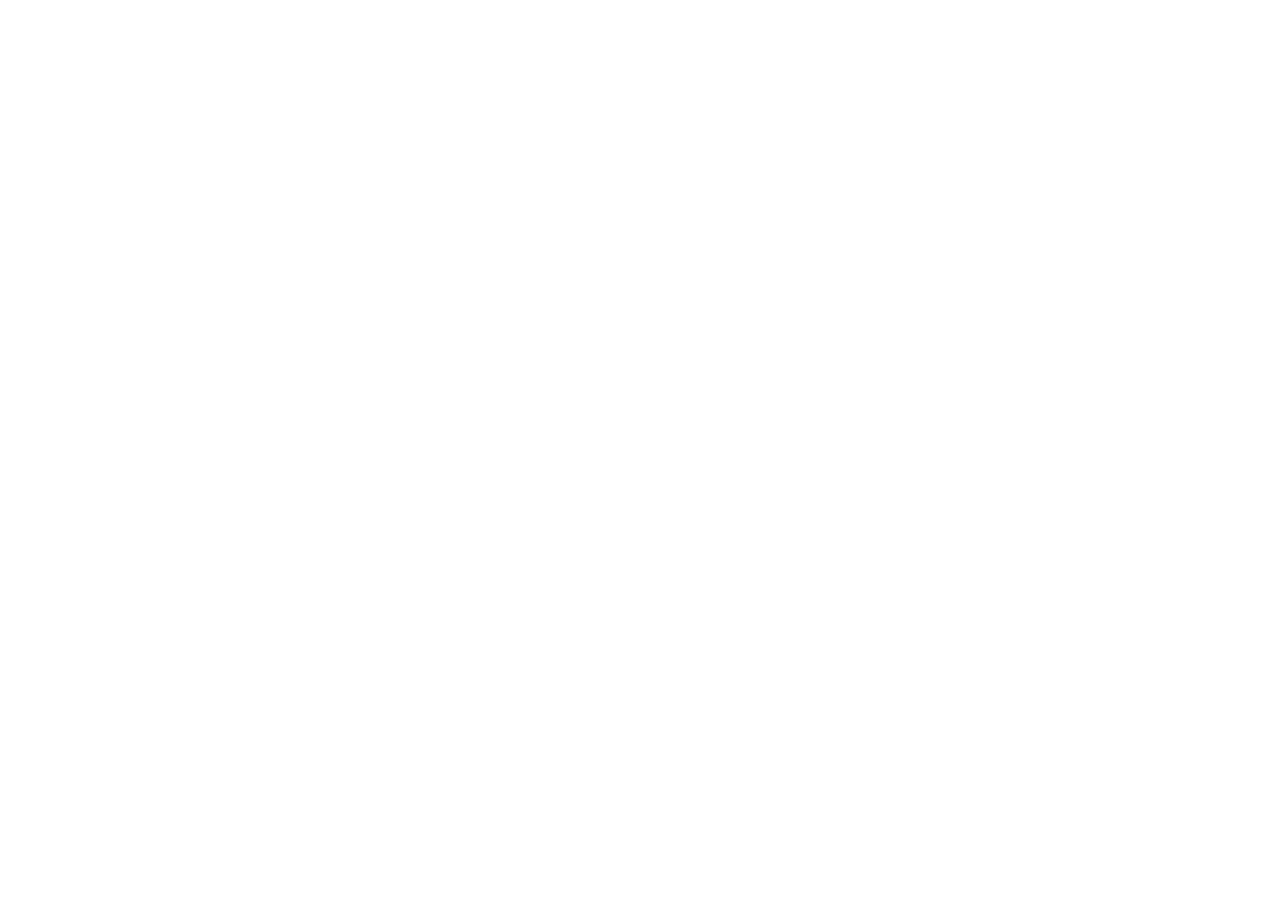
==== CodeFusion/index.html @ 67ae5504 "codefusion" ====
<!DOCTYPE html>
<html lang="en">
<head>
    <meta charset="UTF-8">
    <meta name="viewport" content="width=device-width, initial-scale=1.0">
    <title>CodeFusion</title>
</head>
<body>
    
</body>
</html>
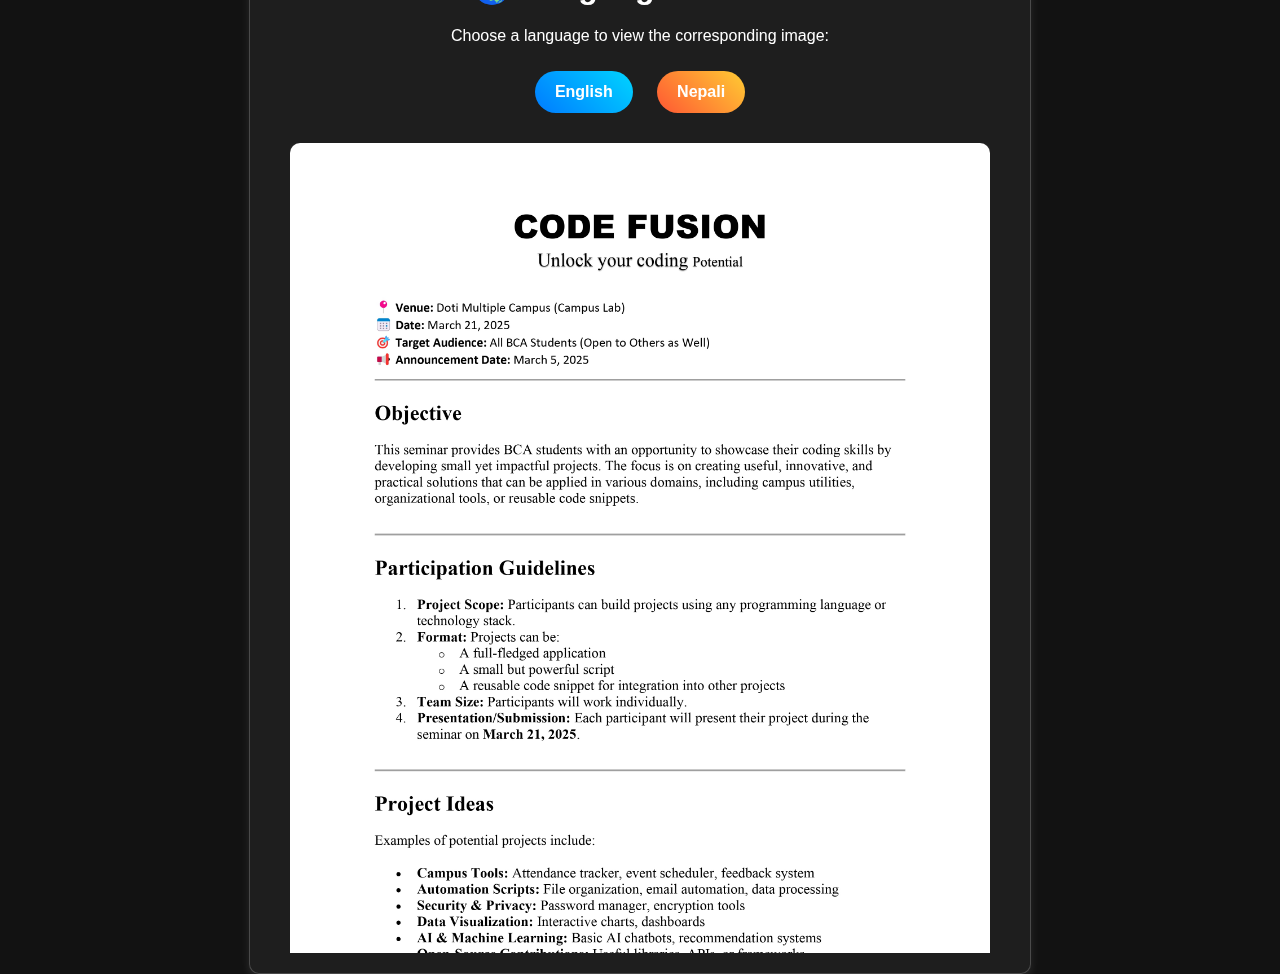
==== commit 85d08265: "CodeFusion Announcment Detail" ====
--- a/CodeFusion/index.html
+++ b/CodeFusion/index.html
@@ -4,8 +4,113 @@
     <meta charset="UTF-8">
     <meta name="viewport" content="width=device-width, initial-scale=1.0">
     <title>CodeFusion</title>
+    <style>
+        body {
+            text-align: center;
+            font-family: 'Poppins', sans-serif;
+            background-color: #121212;
+            color: white;
+            margin: 0;
+            display: flex;
+            flex-direction: column;
+            align-items: center;
+            justify-content: center;
+            height: 100vh;
+            overflow: hidden; 
+        }
+
+        .container {
+            text-align: center;
+            padding: 20px;
+            border-radius: 10px;
+            box-shadow: 0px 4px 10px rgba(255, 255, 255, 0.1);
+            background: rgba(255, 255, 255, 0.05);
+            backdrop-filter: blur(10px);
+            padding: 20px 40px;
+            border: 1px solid rgba(255, 255, 255, 0.2);
+        }
+
+        .btn {
+            padding: 12px 20px;
+            margin: 10px;
+            font-size: 16px;
+            font-weight: bold;
+            border: none;
+            cursor: pointer;
+            border-radius: 30px;
+            transition: all 0.3s ease-in-out;
+            outline: none;
+        }
+
+        .btn-english {
+            background: linear-gradient(45deg, #007bff, #00d4ff);
+            color: white;
+        }
+
+        .btn-nepali {
+            background: linear-gradient(45deg, #ff5733, #ffcc33);
+            color: white;
+        }
+
+        .btn:hover {
+            transform: scale(1.1);
+            box-shadow: 0px 4px 10px rgba(255, 255, 255, 0.2);
+        }
+
+        .image-container {
+            margin-top: 20px;
+            position: relative;
+            overflow-y: auto;
+            max-height: 90vh; 
+        }
+
+        img {
+            display: block;
+            margin: auto;
+            width: 700px; 
+            height: auto; 
+            max-width: 100%;
+            border-radius: 10px;
+            box-shadow: 0px 4px 10px rgba(255, 255, 255, 0.2);
+            opacity: 0;
+            transition: opacity 0.5s ease-in-out;
+        }
+
+        img.show {
+            opacity: 1;
+        }
+    </style>
 </head>
 <body>
-    
+
+    <div class="container">
+        <h1>🌏 Language Selector</h1>
+        <p>Choose a language to view the corresponding image:</p>
+        <button class="btn btn-english" onclick="showImage('english')">English</button>
+        <button class="btn btn-nepali" onclick="showImage('nepali')">Nepali</button>
+
+        <div class="image-container">
+            <img id="displayImage" src="CODE FUSION English.jpg" alt="English Image" class="show">
+        </div>
+    </div>
+
+    <script>
+        function showImage(language) {
+            let img = document.getElementById("displayImage");
+
+            img.classList.remove("show");
+            setTimeout(() => {
+                if (language === "english") {
+                    img.src = "CODE FUSION English.jpg";
+                    img.alt = "English Image";
+                } else {
+                    img.src = "CODE FUSION Nepali.jpg";
+                    img.alt = "Nepali Image";
+                }
+                img.classList.add("show");
+            }, 300); 
+        }
+    </script>
+
 </body>
-</html>+</html>
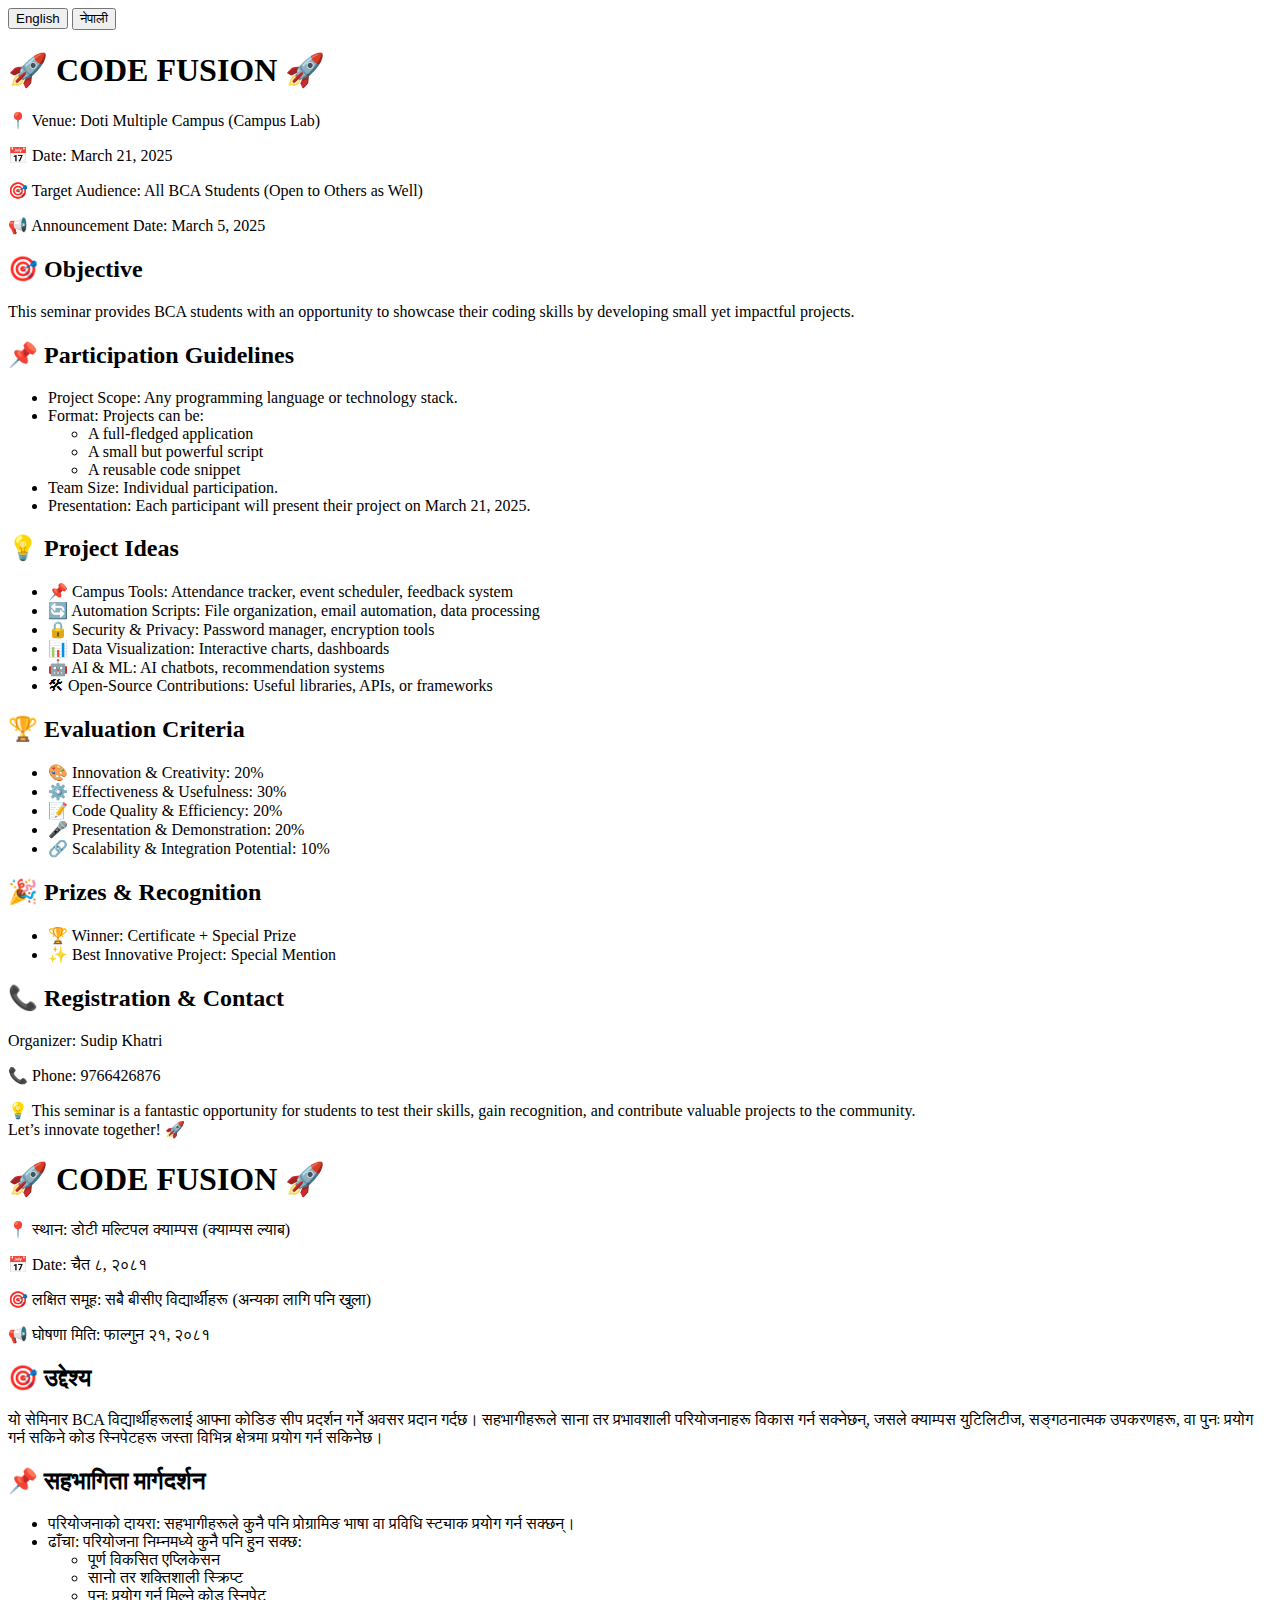
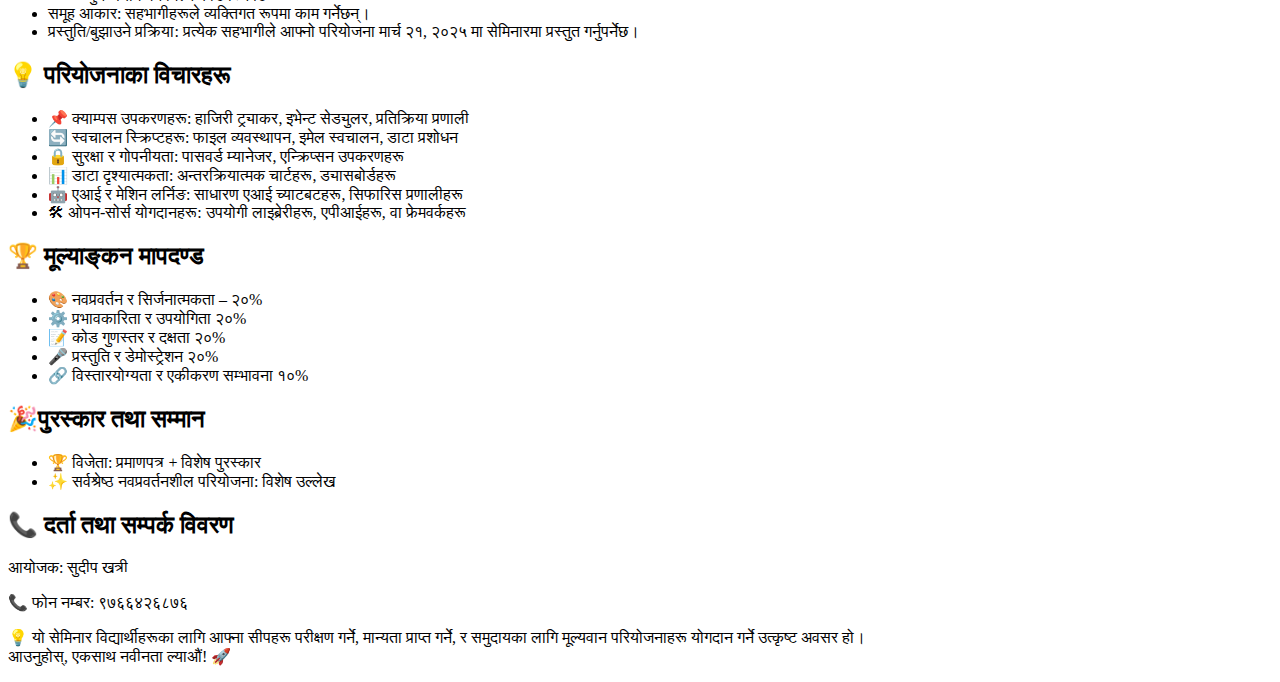
==== commit a20f803a: "HTML STRUCTURE" ====
--- a/CodeFusion/index.html
+++ b/CodeFusion/index.html
@@ -3,114 +3,163 @@
 <head>
     <meta charset="UTF-8">
     <meta name="viewport" content="width=device-width, initial-scale=1.0">
-    <title>CodeFusion</title>
-    <style>
-        body {
-            text-align: center;
-            font-family: 'Poppins', sans-serif;
-            background-color: #121212;
-            color: white;
-            margin: 0;
-            display: flex;
-            flex-direction: column;
-            align-items: center;
-            justify-content: center;
-            height: 100vh;
-            overflow: hidden; 
-        }
-
-        .container {
-            text-align: center;
-            padding: 20px;
-            border-radius: 10px;
-            box-shadow: 0px 4px 10px rgba(255, 255, 255, 0.1);
-            background: rgba(255, 255, 255, 0.05);
-            backdrop-filter: blur(10px);
-            padding: 20px 40px;
-            border: 1px solid rgba(255, 255, 255, 0.2);
-        }
-
-        .btn {
-            padding: 12px 20px;
-            margin: 10px;
-            font-size: 16px;
-            font-weight: bold;
-            border: none;
-            cursor: pointer;
-            border-radius: 30px;
-            transition: all 0.3s ease-in-out;
-            outline: none;
-        }
-
-        .btn-english {
-            background: linear-gradient(45deg, #007bff, #00d4ff);
-            color: white;
-        }
-
-        .btn-nepali {
-            background: linear-gradient(45deg, #ff5733, #ffcc33);
-            color: white;
-        }
-
-        .btn:hover {
-            transform: scale(1.1);
-            box-shadow: 0px 4px 10px rgba(255, 255, 255, 0.2);
-        }
-
-        .image-container {
-            margin-top: 20px;
-            position: relative;
-            overflow-y: auto;
-            max-height: 90vh; 
-        }
-
-        img {
-            display: block;
-            margin: auto;
-            width: 700px; 
-            height: auto; 
-            max-width: 100%;
-            border-radius: 10px;
-            box-shadow: 0px 4px 10px rgba(255, 255, 255, 0.2);
-            opacity: 0;
-            transition: opacity 0.5s ease-in-out;
-        }
-
-        img.show {
-            opacity: 1;
-        }
-    </style>
+    <title>Code Fusion Seminar 2025</title>
+    <link rel="stylesheet" href="index.css">
 </head>
 <body>
+    <div class="language-toggle">
+        <button id="english-btn" class="active">English</button>
+        <button id="nepali-btn">नेपाली</button>
+    </div>    
 
-    <div class="container">
-        <h1>🌏 Language Selector</h1>
-        <p>Choose a language to view the corresponding image:</p>
-        <button class="btn btn-english" onclick="showImage('english')">English</button>
-        <button class="btn btn-nepali" onclick="showImage('nepali')">Nepali</button>
+    <!-- English Version -->
+    <div id="english-container" class="container-english">
+        <h1>🚀 CODE FUSION 🚀</h1>
 
-        <div class="image-container">
-            <img id="displayImage" src="CODE FUSION English.jpg" alt="English Image" class="show">
+        <div class="section">
+            <p>📍 <span class="highlight">Venue:</span> Doti Multiple Campus (Campus Lab)</p>
+            <p>📅 <span class="highlight">Date:</span> March 21, 2025</p>
+            <p>🎯 <span class="highlight">Target Audience:</span> All BCA Students (Open to Others as Well)</p>
+            <p>📢 <span class="highlight">Announcement Date:</span> March 5, 2025</p>
+        </div>
+
+        <div class="section">
+            <h2>🎯 Objective</h2>
+            <p>This seminar provides BCA students with an opportunity to showcase their coding skills by developing small yet impactful projects.</p>
+        </div>
+
+        <div class="section">
+            <h2>📌 Participation Guidelines</h2>
+            <ul>
+                <li><span class="highlight">Project Scope:</span> Any programming language or technology stack.</li>
+                <li><span class="highlight">Format:</span> Projects can be:
+                    <ul>
+                        <li>A full-fledged application</li>
+                        <li>A small but powerful script</li>
+                        <li>A reusable code snippet</li>
+                    </ul>
+                </li>
+                <li><span class="highlight">Team Size:</span> Individual participation.</li>
+                <li><span class="highlight">Presentation:</span> Each participant will present their project on March 21, 2025.</li>
+            </ul>
+        </div>
+
+        <div class="section">
+            <h2>💡 Project Ideas</h2>
+            <ul>
+                <li>📌 <span class="highlight">Campus Tools:</span> Attendance tracker, event scheduler, feedback system</li>
+                <li>🔄 <span class="highlight">Automation Scripts:</span> File organization, email automation, data processing</li>
+                <li>🔒 <span class="highlight">Security & Privacy:</span> Password manager, encryption tools</li>
+                <li>📊 <span class="highlight">Data Visualization:</span> Interactive charts, dashboards</li>
+                <li>🤖 <span class="highlight">AI & ML:</span> AI chatbots, recommendation systems</li>
+                <li>🛠 <span class="highlight">Open-Source Contributions:</span> Useful libraries, APIs, or frameworks</li>
+            </ul>
+        </div>
+
+        <div class="section">
+            <h2>🏆 Evaluation Criteria</h2>
+            <ul>
+                <li>🎨 <span class="highlight">Innovation & Creativity:</span> 20%</li>
+                <li>⚙️ <span class="highlight">Effectiveness & Usefulness:</span> 30%</li>
+                <li>📝 <span class="highlight">Code Quality & Efficiency:</span> 20%</li>
+                <li>🎤 <span class="highlight">Presentation & Demonstration:</span> 20%</li>
+                <li>🔗 <span class="highlight">Scalability & Integration Potential:</span> 10%</li>
+            </ul>
+        </div>
+
+        <div class="section">
+            <h2>🎉 Prizes & Recognition</h2>
+            <ul>
+                <li>🏆 <span class="highlight">Winner:</span> Certificate + Special Prize</li>
+                <li>✨ <span class="highlight">Best Innovative Project:</span> Special Mention</li>
+            </ul>
+        </div>
+
+        <div class="section contact">
+            <h2>📞 Registration & Contact</h2>
+            <p><span class="highlight">Organizer:</span> Sudip Khatri</p>
+            <p>📞 <span class="highlight">Phone:</span> 9766426876</p>
+        </div>
+
+        <div class="section">
+            <p>💡 This seminar is a fantastic opportunity for students to test their skills, gain recognition, and contribute valuable projects to the community. <br> Let’s innovate together! 🚀</p>
         </div>
     </div>
 
-    <script>
-        function showImage(language) {
-            let img = document.getElementById("displayImage");
+    <!-- Nepali Version -->
+    <div id="nepali-container" class="container-nepali">
+        <h1>🚀 CODE FUSION 🚀</h1>
 
-            img.classList.remove("show");
-            setTimeout(() => {
-                if (language === "english") {
-                    img.src = "CODE FUSION English.jpg";
-                    img.alt = "English Image";
-                } else {
-                    img.src = "CODE FUSION Nepali.jpg";
-                    img.alt = "Nepali Image";
-                }
-                img.classList.add("show");
-            }, 300); 
-        }
-    </script>
+        <div class="section">
+            <p>📍 <span class="highlight">स्थान:</span> डोटी मल्टिपल क्याम्पस (क्याम्पस ल्याब)</p>
+            <p>📅 <span class="highlight">Date:</span> चैत ८, २०८१</p>
+            <p>🎯 <span class="highlight">लक्षित समूह:</span> सबै बीसीए विद्यार्थीहरू (अन्यका लागि पनि खुला)</p>
+            <p>📢 <span class="highlight"> घोषणा मिति:</span> फाल्गुन २१, २०८१</p>
+        </div>
 
+        <div class="section">
+            <h2>🎯 उद्देश्य</h2>
+            <p>यो सेमिनार BCA विद्यार्थीहरूलाई आफ्ना कोडिङ सीप प्रदर्शन गर्ने अवसर प्रदान गर्दछ। सहभागीहरूले साना तर प्रभावशाली परियोजनाहरू विकास गर्न सक्नेछन्, जसले क्याम्पस युटिलिटीज, सङ्गठनात्मक उपकरणहरू, वा पुनः प्रयोग गर्न सकिने कोड स्निपेटहरू जस्ता विभिन्न क्षेत्रमा प्रयोग गर्न सकिनेछ।</p>
+        </div>
+
+        <div class="section">
+            <h2>📌 सहभागिता मार्गदर्शन</h2>
+            <ul>
+                <li><span class="highlight">परियोजनाको दायरा:</span> सहभागीहरूले कुनै पनि प्रोग्रामिङ भाषा वा प्रविधि स्ट्याक प्रयोग गर्न सक्छन्।</li>
+                <li><span class="highlight">ढाँचा:</span> परियोजना निम्नमध्ये कुनै पनि हुन सक्छ:
+                    <ul>
+                        <li>पूर्ण विकसित एप्लिकेसन</li>
+                        <li>सानो तर शक्तिशाली स्क्रिप्ट</li>
+                        <li>पुनः प्रयोग गर्न मिल्ने कोड स्निपेट</li>
+                    </ul>
+                </li>
+                <li><span class="highlight">समूह आकार:</span> सहभागीहरूले व्यक्तिगत रूपमा काम गर्नेछन्।</li>
+                <li><span class="highlight">प्रस्तुति/बुझाउने प्रक्रिया:</span> प्रत्येक सहभागीले आफ्नो परियोजना मार्च २१, २०२५ मा सेमिनारमा प्रस्तुत गर्नुपर्नेछ।</li>
+            </ul>
+        </div>
+
+        <div class="section">
+            <h2>💡 परियोजनाका विचारहरू</h2>
+            <ul>
+                <li>📌 <span class="highlight">क्याम्पस उपकरणहरू: </span> हाजिरी ट्र्याकर, इभेन्ट सेड्युलर, प्रतिक्रिया प्रणाली</li>
+                <li>🔄 <span class="highlight">स्वचालन स्क्रिप्टहरू:</span> फाइल व्यवस्थापन, इमेल स्वचालन, डाटा प्रशोधन</li>
+                <li>🔒 <span class="highlight"> सुरक्षा र गोपनीयता:</span> पासवर्ड म्यानेजर, एन्क्रिप्सन उपकरणहरू</li>
+                <li>📊 <span class="highlight">डाटा दृश्यात्मकता:</span> अन्तरक्रियात्मक चार्टहरू, ड्यासबोर्डहरू</li>
+                <li>🤖 <span class="highlight">एआई र मेशिन लर्निङ:</span> साधारण एआई च्याटबटहरू, सिफारिस प्रणालीहरू</li>
+                <li>🛠 <span class="highlight">ओपन-सोर्स योगदानहरू:</span> उपयोगी लाइब्रेरीहरू, एपीआईहरू, वा फ्रेमवर्कहरू</li>
+            </ul>
+        </div>
+
+        <div class="section">
+            <h2>🏆 मूल्याङ्कन मापदण्ड</h2>
+            <ul>
+                <li>🎨 <span class="highlight">नवप्रवर्तन र सिर्जनात्मकता – </span> २०%</li>
+                <li>⚙️ <span class="highlight">प्रभावकारिता र उपयोगिता</span> २०%</li>
+                <li>📝 <span class="highlight">कोड गुणस्तर र दक्षता</span> २०%</li>
+                <li>🎤 <span class="highlight">प्रस्तुति र डेमोस्ट्रेशन</span> २०%</li>
+                <li>🔗 <span class="highlight">विस्तारयोग्यता र एकीकरण सम्भावना</span> १०%</li>
+            </ul>
+        </div>
+
+        <div class="section">
+            <h2>🎉पुरस्कार तथा सम्मान</h2>
+            <ul>
+                <li>🏆 <span class="highlight">विजेता:</span> प्रमाणपत्र + विशेष पुरस्कार</li>
+                <li>✨ <span class="highlight">सर्वश्रेष्ठ नवप्रवर्तनशील परियोजना:</span> विशेष उल्लेख</li>
+            </ul>
+        </div>
+
+        <div class="section contact">
+            <h2>📞 दर्ता तथा सम्पर्क विवरण</h2>
+            <p><span class="highlight">आयोजक:</span> सुदीप खत्री</p>
+            <p>📞 <span class="highlight">फोन नम्बर:</span> ९७६६४२६८७६</p>
+        </div>
+
+        <div class="section">
+            <p>💡 यो सेमिनार विद्यार्थीहरूका लागि आफ्ना सीपहरू परीक्षण गर्ने, मान्यता प्राप्त गर्ने, र समुदायका लागि मूल्यवान परियोजनाहरू योगदान गर्ने उत्कृष्ट अवसर हो। <br> आउनुहोस्, एकसाथ नवीनता ल्याऔं! 🚀</p>
+        </div>
+    </div>
+
+    <script src="script.js"></script>
 </body>
 </html>
